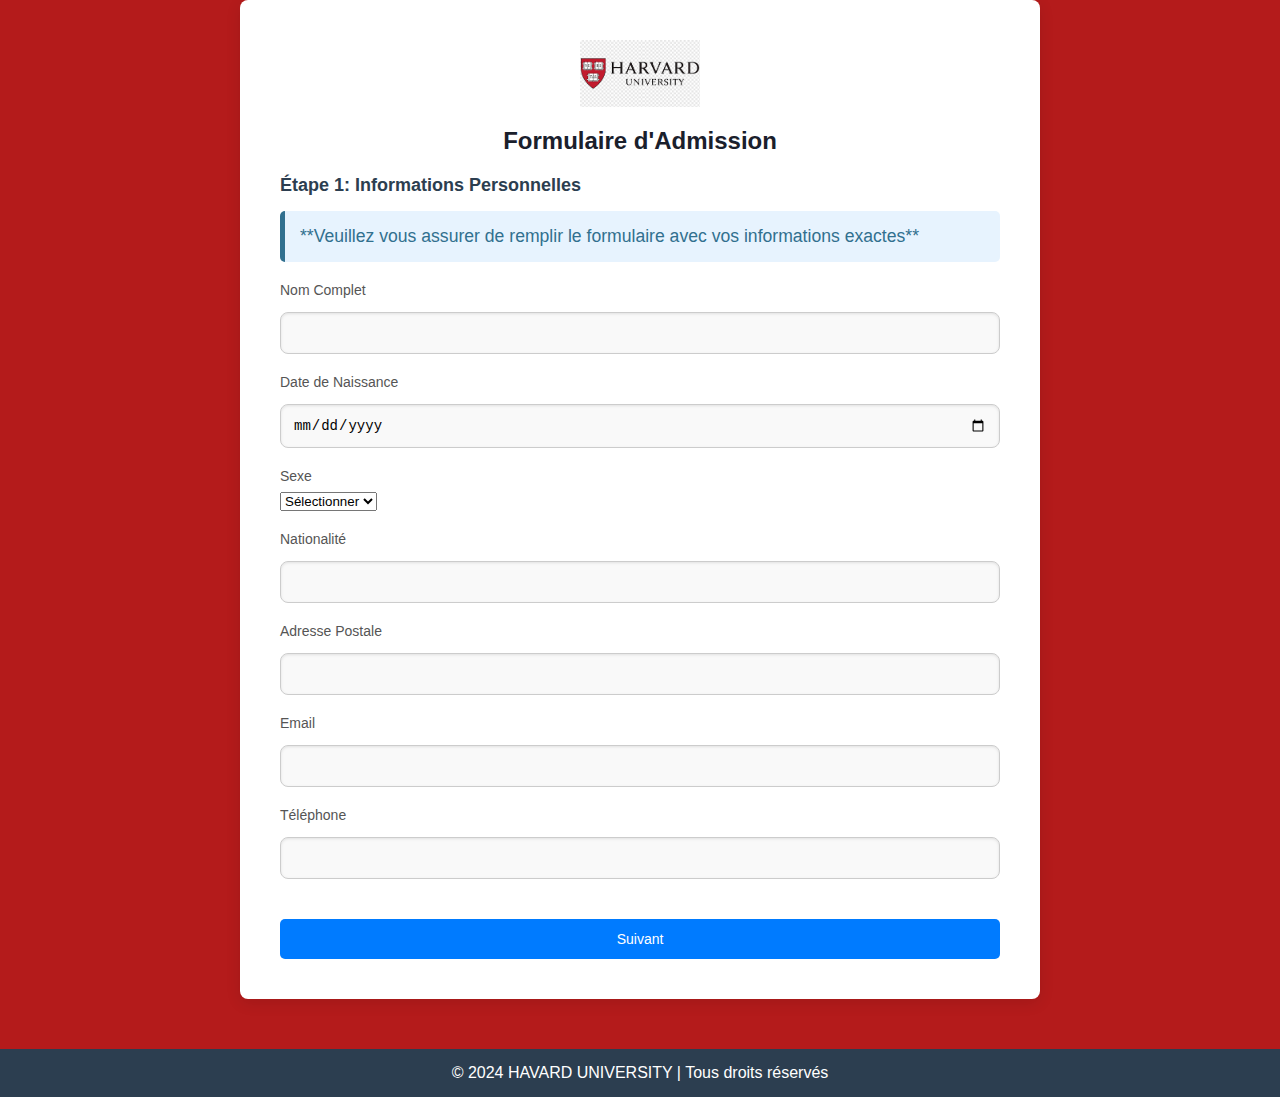
==== admission-form.html @ e3218266 "Update admission-form.html" ====
<!DOCTYPE html>
<html lang="fr">
<head>
    <meta charset="UTF-8">
    <meta name="viewport" content="width=device-width, initial-scale=1.0">
    <link rel="apple-touch-icon" sizes="180x180" href="apple-touch-icon.png">
    <link rel="icon" type="image/png" sizes="32x32" href="favicon-32x32.png">
    <link rel="icon" type="image/png" sizes="16x16" href="favicon-16x16.png">
    <link rel="manifest" href="site.webmanifest">
    <title>Formulaire d'Admission Universitaire</title>
    <link rel="stylesheet" href="styles.css">
    <style>
        /* Resetting some styles */
        * {
            margin: 0;
            padding: 0;
            box-sizing: border-box;
        }

        body {
            font-family: 'Roboto', sans-serif;
            background-color: #f5f7fa;
            color: #333;
            display: flex;
            flex-direction: column;
            justify-content: center;
            align-items: center;
            min-height: 100vh;
            margin: 0;
        }

        .container {
            background-color: white;
            padding: 40px;
            border-radius: 8px;
            box-shadow: 0 4px 15px rgba(0, 0, 0, 0.1);
            width: 450px;
            max-width: 100%;
            margin-bottom: 30px;
        }

        .logo img {
            width: 120px;
            display: block;
            margin: 0 auto 20px;
        }

        h1 {
            font-size: 24px;
            color: #1a202c;
            text-align: center;
            margin-bottom: 20px;
        }

        h2 {
            font-size: 18px;
            color: #2c3e50;
            margin-bottom: 15px;
        }

        .form-group {
            margin-bottom: 20px;
        }

        label {
            display: block;
            font-size: 14px;
            color: #555;
            margin-bottom: 8px;
        }

        input[type="text"],
        input[type="date"],
        input[type="email"],
        input[type="tel"],
        input[type="number"],
        input[type="url"],
        input[type="file"],
        textarea {
            width: 100%;
            padding: 12px;
            font-size: 14px;
            border-radius: 8px;
            border: 1px solid #ccc;
            margin-top: 6px;
            box-sizing: border-box;
            transition: all 0.3s ease;
            background-color: #f9f9f9;
            box-shadow: inset 0 1px 3px rgba(0, 0, 0, 0.1);
        }
        
        input[type="text"]:focus,
        input[type="date"]:focus,
        input[type="email"]:focus,
        input[type="tel"]:focus,
        input[type="number"]:focus,
        input[type="url"]:focus,
        textarea:focus {
            border-color: #007bff;
            outline: none;
            box-shadow: 0 0 8px rgba(0, 123, 255, 0.3);
            background-color: #fff;
        }

        .btn-next,
        .btn-prev,
        .btn-submit {
            background-color: #007bff;
            color: white;
            padding: 12px 20px;
            border: none;
            border-radius: 5px;
            cursor: pointer;
            font-size: 14px;
            transition: all 0.3s ease;
            width: 100%;
            margin-top: 20px;
        }

        .btn-next:hover,
        .btn-prev:hover,
        .btn-submit:hover {
            background-color: #0056b3;
        }

        .form-step {
            display: none;
        }

        footer {
            text-align: center;
            padding: 15px;
            background-color: #2c3e50;
            color: white;
            width: 100%;
            position: fixed;
            bottom: 0;
        }

        /* Media Queries for Responsiveness */
        @media (max-width: 768px) {
            .container {
                width: 90%;
                padding: 30px;
            }

            h1 {
                font-size: 22px;
            }
        }
        body {
            font-family: 'Roboto', sans-serif;
            background-color:#b41b1b;
            color: #333;
            display: flex;
            flex-direction: column;
            justify-content: space-between;
            min-height: 100vh;
            margin: 0;
            padding: 0;
        }
        
        
        .note {
            background-color: #e7f3fe;
            color: #31708f;
            padding: 15px;
            border-left: 5px solid #31708f;
            border-radius: 5px;
            margin-bottom: 20px;
            font-size: 1.1em;
        }
        
        .container {
            background-color: white;
            padding: 40px;
            border-radius: 8px;
            box-shadow: 0 4px 15px rgba(0, 0, 0, 0.1);
            width: 450px;
            max-width: 100%;
            margin-bottom: 50px; /* Augmentez l'espace en bas */
        }
        
        footer {
            text-align: center;
            padding: 15px;
            background-color: #2c3e50;
            color: white;
            width: 100%;
            position: relative; /* Change position to relative */
        }
        
        /* Agrandissement pour les écrans moyens (tablettes et petits ordinateurs) */
        @media (min-width: 768px) {
            .container {
                width: 600px; /* Largeur augmentée pour les écrans moyens */
            }
        }
        
        /* Agrandissement pour les grands écrans (ordinateurs de bureau et grands écrans) */
        @media (min-width: 1024px) {
            .container {
                width: 800px; /* Largeur encore augmentée pour les écrans larges */
            }
        }
        
        /* Agrandissement supplémentaire pour les très grands écrans */
        @media (min-width: 1440px) {
            .container {
                width: 1000px; /* Largeur encore plus grande pour les très grands écrans */
            }
        }
    </style>
   
</head>
<body>
    <div class="container">
        <div class="logo">
            <img src="logo1.png" alt="Logo">
        </div>
        <h1>Formulaire d'Admission</h1>
        <form id="admissionForm" onsubmit="handleFormSubmit(event)">

            <!-- Étape 1: Informations Personnelles -->
            <div class="form-step" id="step-1" style="display:block;">
                <h2>Étape 1: Informations Personnelles</h2>
                <div class="note">**Veuillez vous assurer de remplir le formulaire avec vos informations exactes**</div>
                <div class="form-group">
                    <label for="nom">Nom Complet</label>
                    <input type="text" id="nom" name="nom" required>
                </div>
                <div class="form-group">
                    <label for="dateNaissance">Date de Naissance</label>
                    <input type="date" id="dateNaissance" name="dateNaissance" required>
                </div>
                <div class="form-group">
                    <label for="sexe">Sexe</label>
                    <select id="sexe" name="sexe" required>
                        <option value="">Sélectionner</option>
                        <option value="homme">Homme</option>
                        <option value="femme">Femme</option>
                        <option value="autre">Autre</option>
                    </select>
                </div>
                <div class="form-group">
                    <label for="nationalite">Nationalité</label>
                    <input type="text" id="nationalite" name="nationalite" required>
                </div>
                <div class="form-group">
                    <label for="adresse">Adresse Postale</label>
                    <input type="text" id="adresse" name="adresse" required>
                </div>
                <div class="form-group">
                    <label for="email">Email</label>
                    <input type="email" id="email" name="email" required>
                </div>
                <div class="form-group">
                    <label for="telephone">Téléphone</label>
                    <input type="tel" id="telephone" name="telephone" required>
                </div>
                <button type="button" class="btn-next" onclick="nextStep(1)">Suivant</button>
            </div>

            <!-- Étape 2: Parcours Académique -->
            <div class="form-step" id="step-2">
                <h2>Étape 2: Parcours Académique</h2>
                <div class="form-group">
                    <label for="etablissement">Établissement Actuel</label>
                    <input type="text" id="etablissement" name="etablissement" required>
                </div>
                <div class="form-group">
                    <label for="diplome">Diplôme Visé</label>
                    <input type="text" id="diplome" name="diplome" required>
                </div>
                <div class="form-group">
                    <label for="releves">Relevés de Notes</label>
                    <input type="file" id="releves" name="releves" accept=".pdf,.doc,.docx" required>
                </div>
                <button type="button" class="btn-prev" onclick="prevStep(2)">Retour</button>
                <button type="button" class="btn-next" onclick="nextStep(2)">Suivant</button>
            </div>

            <!-- Étape 3: Expérience et Activités -->
            <div class="form-step" id="step-3">
                <h2>Étape 3: Expérience et Activités Parascolaires</h2>
                <div class="form-group">
                    <label for="experience">Expérience Professionnelle</label>
                    <textarea id="experience" name="experience" rows="4"></textarea>
                </div>
                <div class="form-group">
                    <label for="activites">Activités Extrascolaires</label>
                    <textarea id="activites" name="activites" rows="4" required></textarea>
                </div>
                <button type="button" class="btn-prev" onclick="prevStep(3)">Retour</button>
                <button type="button" class="btn-next" onclick="nextStep(3)">Suivant</button>
            </div>

            <!-- Étape 4: Compétences Linguistiques -->
            <div class="form-step" id="step-4">
                <h2>Étape 4: Compétences Linguistiques</h2>
                <div class="form-group">
                    <label for="langues">Langues Maîtrisées</label>
                    <textarea id="langues" name="langues" rows="4" required></textarea>
                </div>
                <div class="form-group">
                    <label for="certifLangue">Certificat de Langue (ex: TOEFL, IELTS)</label>
                    <input type="file" id="certifLangue" name="certifLangue" accept=".pdf,.doc,.docx">
                </div>
                <button type="button" class="btn-prev" onclick="prevStep(4)">Retour</button>
                <button type="button" class="btn-next" onclick="nextStep(4)">Suivant</button>
            </div>

            <!-- Étape 5: Recommandations -->
            <div class="form-step" id="step-5">
                <h2>Étape 5: Recommandations</h2>
                <div class="form-group">
                    <label for="recommandation">Lettre de Recommandation</label>
                    <input type="file" id="recommandation" name="recommandation" accept=".pdf,.doc,.docx" required>
                </div>
                <button type="button" class="btn-prev" onclick="prevStep(5)">Retour</button>
                <button type="submit" class="btn-submit" onclick="paiement.html">soumettre et continuer</button>
            </div>

           
        </form>
    </div>

    <footer>
        <p>© 2024 HAVARD UNIVERSITY | Tous droits réservés</p>
    </footer>

    <script>
        function handleFormSubmit(event) {
            event.preventDefault(); // Empêche l'envoi du formulaire par défaut
    
            // Ajoutez ici toute logique de validation ou de traitement si nécessaire
    
            // Redirection vers une autre page après la soumission
            window.location.href = "PAIEMENT.html"; // Remplacez par l'URL de votre page de redirection
        }
        let currentStep = 1;

        function nextStep(step) {
            if (validateStep(step)) {
                document.getElementById(`step-${step}`).style.display = 'none';
                currentStep++;
                document.getElementById(`step-${currentStep}`).style.display = 'block';
            }
        }

        function prevStep(step) {
            document.getElementById(`step-${step}`).style.display = 'none';
            currentStep--;
            document.getElementById(`step-${currentStep}`).style.display = 'block';
        }

        function validateStep(step) {
            const formStep = document.getElementById(`step-${step}`);
            const inputs = formStep.querySelectorAll('input, textarea');
            let valid = true;

            inputs.forEach(input => {
                if (!input.checkValidity()) {
                    valid = false;
                    input.reportValidity();
                }
            });

            return valid;
        }
        
    </script>
</body>
</html>
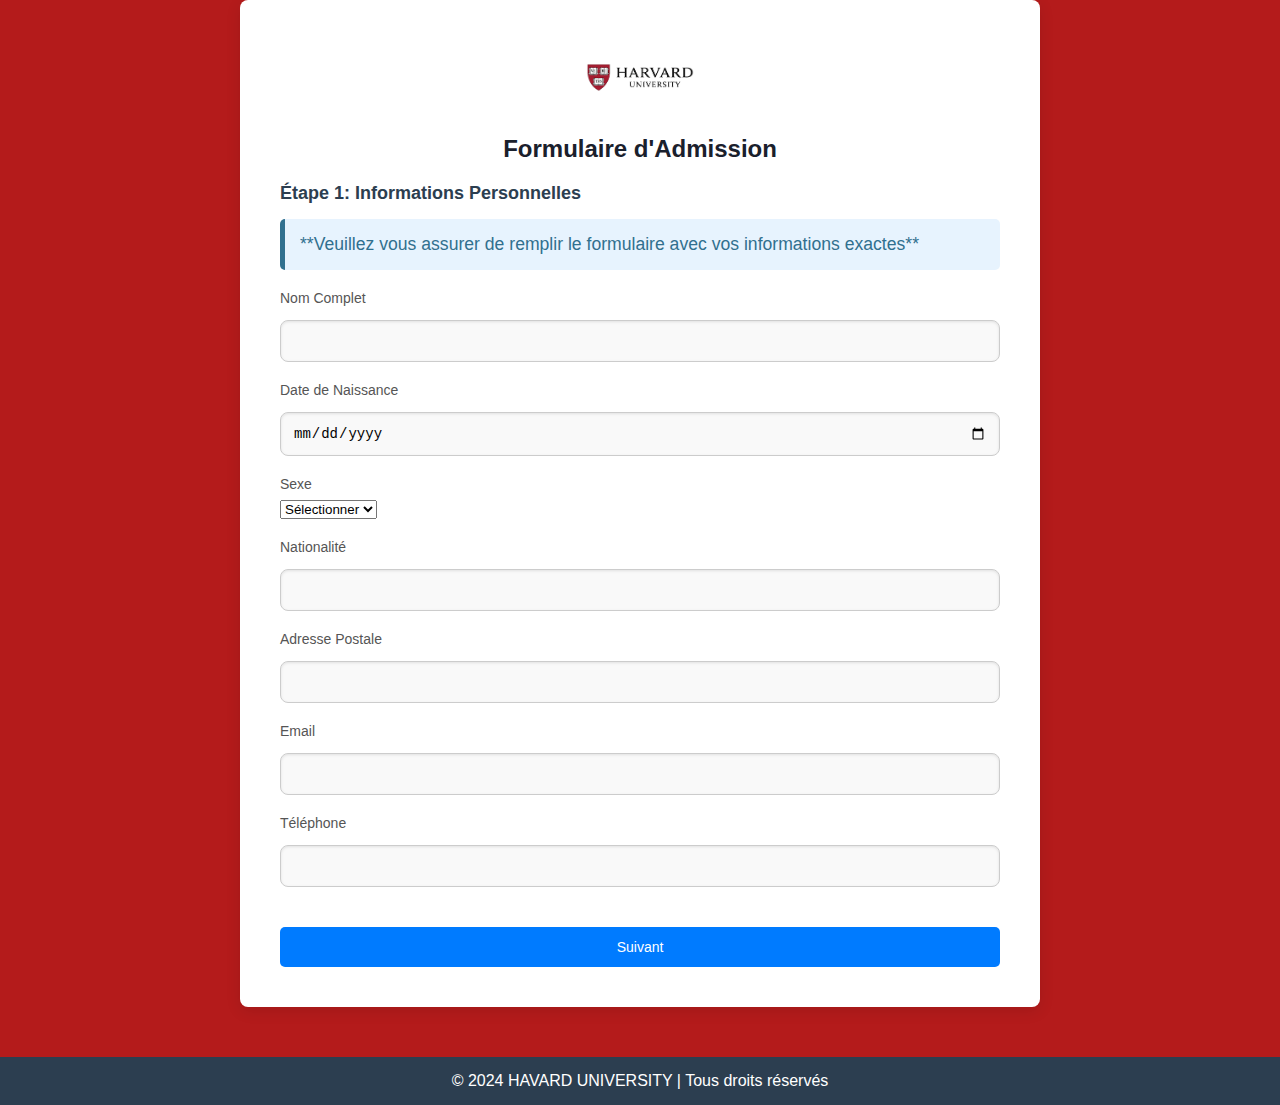
==== commit 9c0e9f48: "Update admission-form.html" ====
--- a/admission-form.html
+++ b/admission-form.html
@@ -216,7 +216,7 @@
 <body>
     <div class="container">
         <div class="logo">
-            <img src="logo1.png" alt="Logo">
+            <img src="logo2.png" alt="Logo">
         </div>
         <h1>Formulaire d'Admission</h1>
         <form id="admissionForm" onsubmit="handleFormSubmit(event)">
